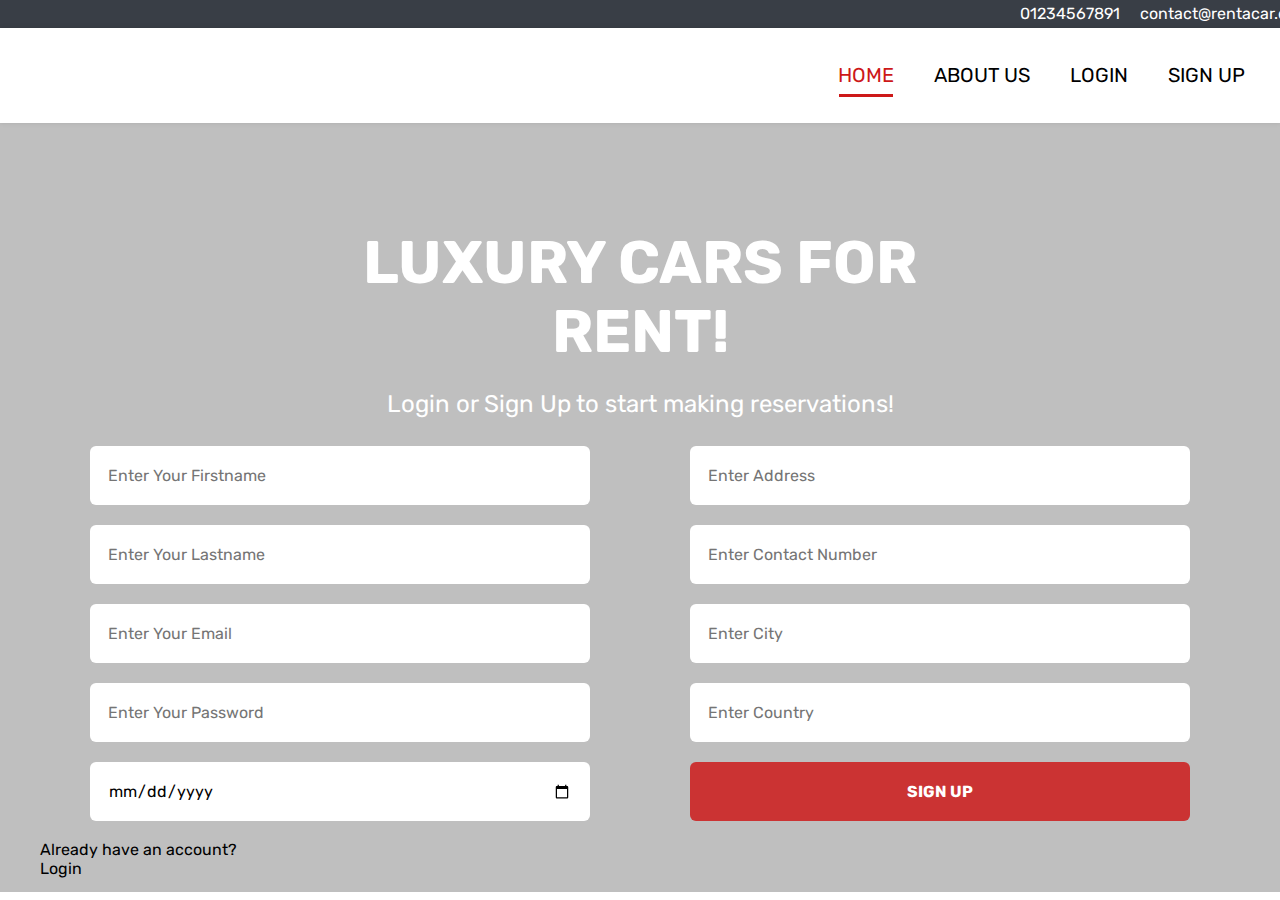
==== index.html @ 11830a5b "added ay 5ara" ====
<!DOCTYPE html>
<html lang="en">

<head>
    <meta charset="UTF-8">
    <meta name="viewport"
        content="width=device-width, height=device-height, initial-scale=1, maximum-scale=1, user-scalable=0">
    <title>RentCar</title>
    <link rel="stylesheet" href="css/normalize.css">
    <link rel="stylesheet" href="css/master.css">
    <!-- Font Awesome -->
    <link rel="stylesheet" href="https://cdnjs.cloudflare.com/ajax/libs/font-awesome/6.5.1/css/all.min.css"
        integrity="sha512-DTOQO9RWCH3ppGqcWaEA1BIZOC6xxalwEsw9c2QQeAIftl+Vegovlnee1c9QX4TctnWMn13TZye+giMm8e2LwA=="
        crossorigin="anonymous" referrerpolicy="no-referrer" />
    <!-- Google Fonts -->
    <link rel="preconnect" href="https://fonts.googleapis.com">
    <link rel="preconnect" href="https://fonts.gstatic.com" crossorigin>
    <link
        href="https://fonts.googleapis.com/css2?family=Poppins:wght@300;400;500;600;700&family=Rubik:wght@300;400;500;600;700&display=swap"
        rel="stylesheet">
</head>

<body>

    <!-- Start Header bar -->
    <div class="header-bar">
        <div class="container">
            <div class="icons">
                <a href="https://www.facebook.com/"><i class="fab fa-facebook"></i></a>
                <a href="https://twitter.com/?lang=en"><i class="fab fa-instagram"></i></a>
            </div>
            <div class="text">
                <div class="phone">
                    <i class="fas fa-phone-square-alt"></i>
                    01234567891
                </div>
                <div class="email">
                    <i class="fas fa-envelope"></i> contact@rentacar.com
                </div>
            </div>
        </div>
    </div>
    <!-- End Header bar -->
    <!-- Start Header -->
    <div class="header" id="header">
        <div class="container">
            <div class="logo">
                <img src="/images/logo.png" alt="">
            </div>
            <div class="rl-container">
                <div class="home"><a href="#">HOME</a></div>
                <div class="about-us"><a href="#">ABOUT US</a></div>
                <div class="login "><a href="#" class="button">LOGIN</a></div>
                <div class="register "><a href="#" class="button">SIGN UP</a></div>
            </div>
        </div>
    </div>
    <!-- End Header -->
    <!-- Start Landing -->
    <div class="landing">
        <div class="overlay">
            <div class="container">
                <div class="text">
                    <span>LUXURY CARS FOR RENT!</span>
                    <p>Login or Sign Up to start making reservations!</p>
                </div>
                <div class="auth-container">
                    <div class="login-form">
                        <form action="user.php" id="loginForm" method="post">
                            <div class="email">
                                <div class="icon"><i class="fa-regular fa-envelope"></i></div>
                                <input type="email" id="email" name="email" placeholder="Enter Your Email" required>
                            </div>
                            <div class="password">
                                <div class="icon"><i class="fa-solid fa-key"></i></div>
                                <input type="password" id="password" name="password" placeholder="Enter Your Password" required>
                            </div>
                            <div class="submit">
                                <input type="submit" value="LOGIN" >
                            </div>
                            <p>Don't have an account? <a href="#" onclick="toggleForm('signup')">Sign Up</a></p>
                        </form>
                    </div>
                    <div class="signup-form">
                        <form action="user.php" id="signupForm" method="post">
                            <div class="left">
                                <div class="first-name">
                                    <input type="text" id="firstname" name="fname" placeholder="Enter Your Firstname" required>
                                </div>
                                <div class="last-name">
                                    <input type="text" id="lastname" name="lname" placeholder="Enter Your Lastname" required>
                                </div>
                                <div class="email">
                                    <input type="email" id="email" name="email" placeholder="Enter Your Email" required>
                                </div>
                                <div class="password">
                                    <input type="password" id="password" name="password" placeholder="Enter Your Password" required>
                                </div>
                                <div class="dob">
                                    <input type="date" name="dob" id="dob" placeholder="Enter Date Of Birth" required>
                                </div>
                            </div>
                            <div class="right">
                                <div class="address">
                                    <input type="text" name="address" id="address" placeholder="Enter Address" required>
                                </div>
                                <div class="contact">
                                    <input type="tel" name="contact_number" id="contact" placeholder="Enter Contact Number" required>
                                </div>
                                <div class="city">
                                    <input type="text" name="city" id="city" placeholder="Enter City" required>
                                </div>
                                <div class="country">
                                    <input type="text" name="country" id="country" placeholder="Enter Country" required>
                                </div>
                                <div class="submit">
                                    <input type="submit" value="SIGN UP" >
                                </div>
                            </div>
                        </form>
                        <p>Already have an account? <a href="#" onclick="toggleForm('login')">Login</a></p>
                    </div>
                </div>
            </div>
        </div>
    </div>
    </div>
    <!-- End Landing -->

    <script>
        function toggleForm(formType) {
            const loginForm = document.querySelector('.login-form');
            const signupForm = document.querySelector('.signup-form');

            if (formType === 'signup') {
                loginForm.style.display = 'none';
                signupForm.style.display = 'block';
            } else {
                loginForm.style.display = 'block';
                signupForm.style.display = 'none';
            }
        }
    </script>
</body>

</html>
---- css/master.css ----
/* Start Variables */
:root {
    --main-color: #2196F3;
    --main-color-alt: #1787E0;
    --transition-time: 0.3s;
    --main-padding-top: 100px;
    --main-padding-bottom: 100px;
    --section-background: #ececec;
    --secondary-font-color: #777;
}

/* End Variables */
/* Start Global Rules */
* {
    -webkit-box-sizing: border-box;
    -moz-box-sizing: border-box;
    box-sizing: border-box;
    margin: 0;
    padding: 0;
}

html {
    scroll-behavior: smooth;
}

body {
    font-family: 'Rubik', sans-serif;

}

ul {
    list-style: none;
}

i{
    color: white;
    font-size: 16px;
    margin-right: 5px;
}
a {
    text-decoration: none;
    display: block;
    color: black;
}

.container {
    padding-left: 15px;
    padding-right: 15px;
    margin-left: auto;
    margin-right: auto;
    width: 1170px;
}

/* Start Header bar */
.header-bar {
    background-color: #393e46;
    padding: 5px;

}

.header-bar .container {
    display: flex;
    justify-content: space-between;
    width: 1320px;
}

.header-bar .icons {
    display: flex;
}

.header-bar .icons i {
    color: white;
    font-size: 16px;
    padding: 5px;
}

.header-bar .icons i:hover {
    color: #e31616;
}

.header-bar .text {
    display: flex;
    justify-content: center;
    align-items: center;
    color: white;
    font-size: 16px;
}

.header-bar .text .email {
    margin-left: 15px;
}

/* End Header bar */

/* Start Header */
.header {
    background-color: white;
    position: relative;
    height: 95px;
    box-shadow: rgba(0, 0, 0, 0.1) 0px 0px 5px 0px;
    display: flex;
}

.header .container {
    width: 1320px;
    display: flex;
    justify-content: space-between;
    align-items: center;
    flex-wrap: wrap;
    position: relative;
}

.header .logo img {
    width: 80px;
}

.header .rl-container {
    color: black;
    font-size: 20px;
    display: flex;
    justify-content: space-between;

}
.header .rl-container div a{
    padding: 20px;
    position: relative;
}
.header .rl-container div a:hover{
    color: #cd1818;
}
.header .rl-container div a::before{
    content: "";
    position: absolute;
    height: 3px;
    background-color: #cd1818;
    width: calc(100% - 42px);
    left: 21px;
    bottom: 10px;
    display: none;
}
.header .rl-container .home a::before{
    display: block;
}
.header .rl-container .home a{
    color: #cd1818;
}
.header .rl-container div a:hover::before{
    display: block;
}
/* End Header */
/* Start Landing */
.landing{
    height: calc(100vh - 131px);
    background-image: url(/images/background-home.PNG);
    background-size: cover;
    position: relative;

}

.landing .overlay{
    position: absolute;
    left: 0;
    top: 0;
    width: 100%;
    height: 100%;
    background-color: rgb(0 0 0 / 25%);
    z-index: 0;
    display: flex;
    align-items: center;
    
}

.landing .text{
    position: absolute;
    color: white;
    transform: translateX(-50%);
    max-width: 700px;
    left: 50%;
    top: 11%;
    padding: 20px;
    border-radius: 10px;
}
.landing .text span{
    display: block;
    font-weight: bold;
    font-size: 60px;
    text-align: center;
    margin-bottom: 25px;
}
.landing .text p{
    font-size: 24px;
    text-align: center;
}
.landing .auth-container{
    position: absolute;
    transform: translateX(-50%);
    left: 50%;
    top: 42%;
}
.landing .auth-container .login-form form > div{
    display: flex;
    align-items: center;
    justify-content: center;
    position: relative;
}
.landing .auth-container .login-form form input{
    width: 500px;
    height: 59px;
    padding: 18px 18px 18px 65px;
    margin-bottom: 20px;
    position: relative;
    border-radius: 6px;
    border: 0;
    outline: none;
}
.landing .auth-container form input[type="submit"]{
    background-color: #cd1818d6;
    color: white;
    padding: 0;
    font-weight: bold;
}
.landing .auth-container form input[type="submit"]:hover{
    cursor: pointer;
    background-color: #cd1818;
}

.landing .auth-container .login-form form .icon{
    position: absolute;
    height: 59px;
    width: 50px;
    background-color: #cd1818;
    z-index: 2;
    top: 0;
    display: flex;
    justify-content: center;
    align-items: center;
    left: 0px;
}
.landing .auth-container .login-form form .icon i{
    margin: 0;
}

.landing .auth-container .login-form form a{
    color: white;
    display: inline;
}
.landing .auth-container .login-form form a:hover{
    color: #cd1818;
}
.landing .auth-container .login-form form p{
    color: white;
}
.login-form {
    display: none;
  }

.landing .auth-container .signup-form form{
    display: flex;
    justify-content: space-around;
    width: 1200px;
}
.landing .auth-container .signup-form form .left{

}
.landing .auth-container .signup-form form .right{

}

.landing .auth-container .signup-form input{
    width: 500px;
    height: 59px;
    padding: 18px;
    margin-bottom: 20px;
    position: relative;
    border-radius: 6px;
    border: 0;
    outline: none;
}


/* End Landing */
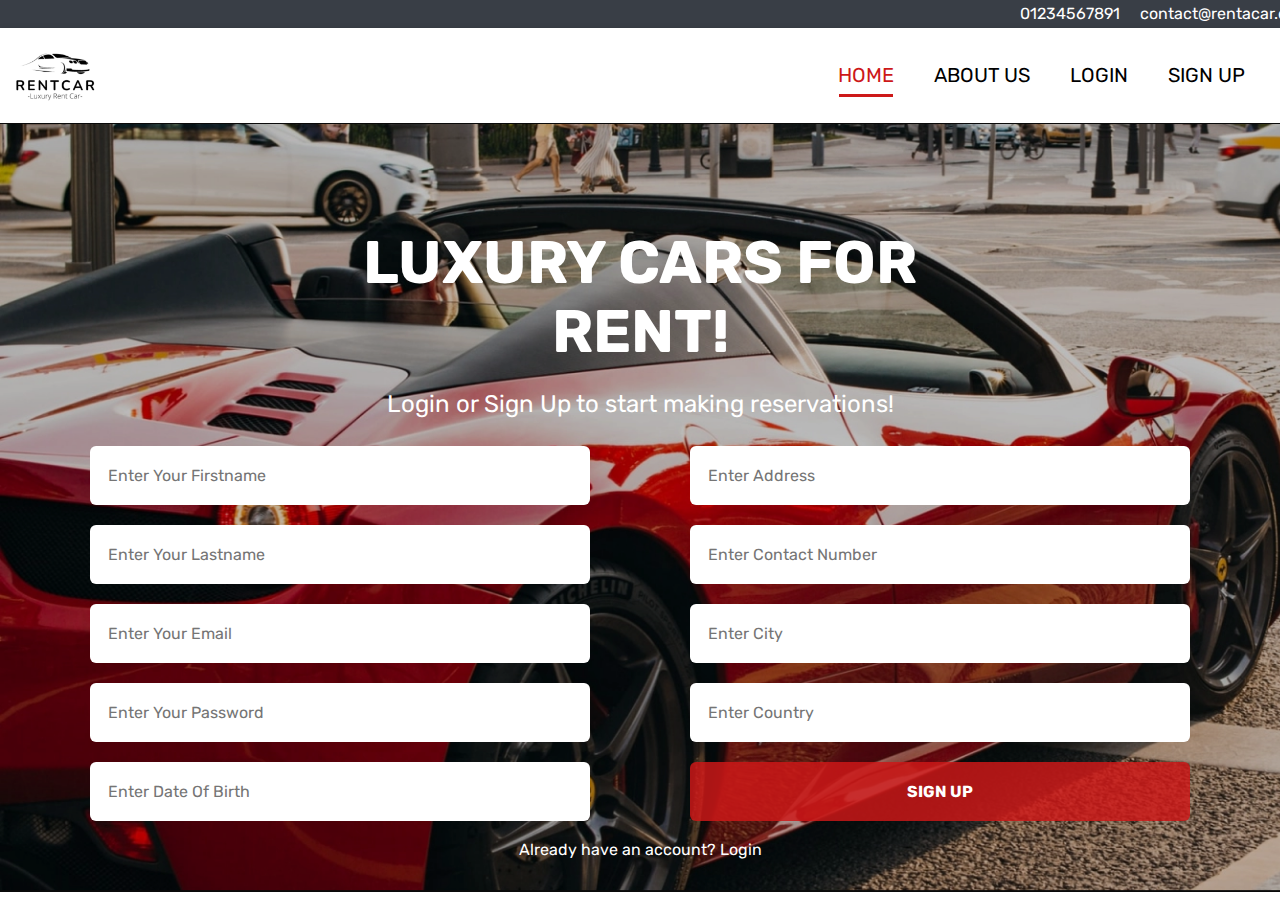
==== commit 2373251a: "megzo 5wl" ====
--- a/index.html
+++ b/index.html
@@ -73,10 +73,11 @@
                             </div>
                             <div class="password">
                                 <div class="icon"><i class="fa-solid fa-key"></i></div>
-                                <input type="password" id="password" name="password" placeholder="Enter Your Password" required>
+                                <input type="password" id="password" name="password" placeholder="Enter Your Password"
+                                    required>
                             </div>
                             <div class="submit">
-                                <input type="submit" value="LOGIN" >
+                                <input type="submit" value="LOGIN">
                             </div>
                             <p>Don't have an account? <a href="#" onclick="toggleForm('signup')">Sign Up</a></p>
                         </form>
@@ -85,19 +86,22 @@
                         <form action="user.php" id="signupForm" method="post">
                             <div class="left">
                                 <div class="first-name">
-                                    <input type="text" id="firstname" name="fname" placeholder="Enter Your Firstname" required>
+                                    <input type="text" id="firstname" name="fname" placeholder="Enter Your Firstname"
+                                        required>
                                 </div>
                                 <div class="last-name">
-                                    <input type="text" id="lastname" name="lname" placeholder="Enter Your Lastname" required>
+                                    <input type="text" id="lastname" name="lname" placeholder="Enter Your Lastname"
+                                        required>
                                 </div>
                                 <div class="email">
                                     <input type="email" id="email" name="email" placeholder="Enter Your Email" required>
                                 </div>
                                 <div class="password">
-                                    <input type="password" id="password" name="password" placeholder="Enter Your Password" required>
+                                    <input type="password" id="password" name="password"
+                                        placeholder="Enter Your Password" required>
                                 </div>
                                 <div class="dob">
-                                    <input type="date" name="dob" id="dob" placeholder="Enter Date Of Birth" required>
+                                    <input type="text" placeholder="Enter Date Of Birth" name="dob" id="dob" onfocus="(this.type='date')">
                                 </div>
                             </div>
                             <div class="right">
@@ -105,7 +109,8 @@
                                     <input type="text" name="address" id="address" placeholder="Enter Address" required>
                                 </div>
                                 <div class="contact">
-                                    <input type="tel" name="contact_number" id="contact" placeholder="Enter Contact Number" required>
+                                    <input type="tel" name="contact_number" id="contact"
+                                        placeholder="Enter Contact Number" required>
                                 </div>
                                 <div class="city">
                                     <input type="text" name="city" id="city" placeholder="Enter City" required>
@@ -114,7 +119,7 @@
                                     <input type="text" name="country" id="country" placeholder="Enter Country" required>
                                 </div>
                                 <div class="submit">
-                                    <input type="submit" value="SIGN UP" >
+                                    <input type="submit" value="SIGN UP">
                                 </div>
                             </div>
                         </form>
--- a/css/master.css
+++ b/css/master.css
@@ -151,7 +151,7 @@
 /* Start Landing */
 .landing{
     height: calc(100vh - 131px);
-    background-image: url(/images/background-home.PNG);
+    background-image: url(../images/background-home.PNG);
     background-size: cover;
     position: relative;
 
@@ -259,11 +259,19 @@
     justify-content: space-around;
     width: 1200px;
 }
-.landing .auth-container .signup-form form .left{
-
-}
-.landing .auth-container .signup-form form .right{
-
+
+
+.landing .auth-container .signup-form p{
+    text-align: center;
+    color: white;
+}
+
+.landing .auth-container .signup-form a{
+    color: white;
+    display: inline;
+}
+.landing .auth-container .signup-form a:hover{
+    color: #cd1818;
 }
 
 .landing .auth-container .signup-form input{
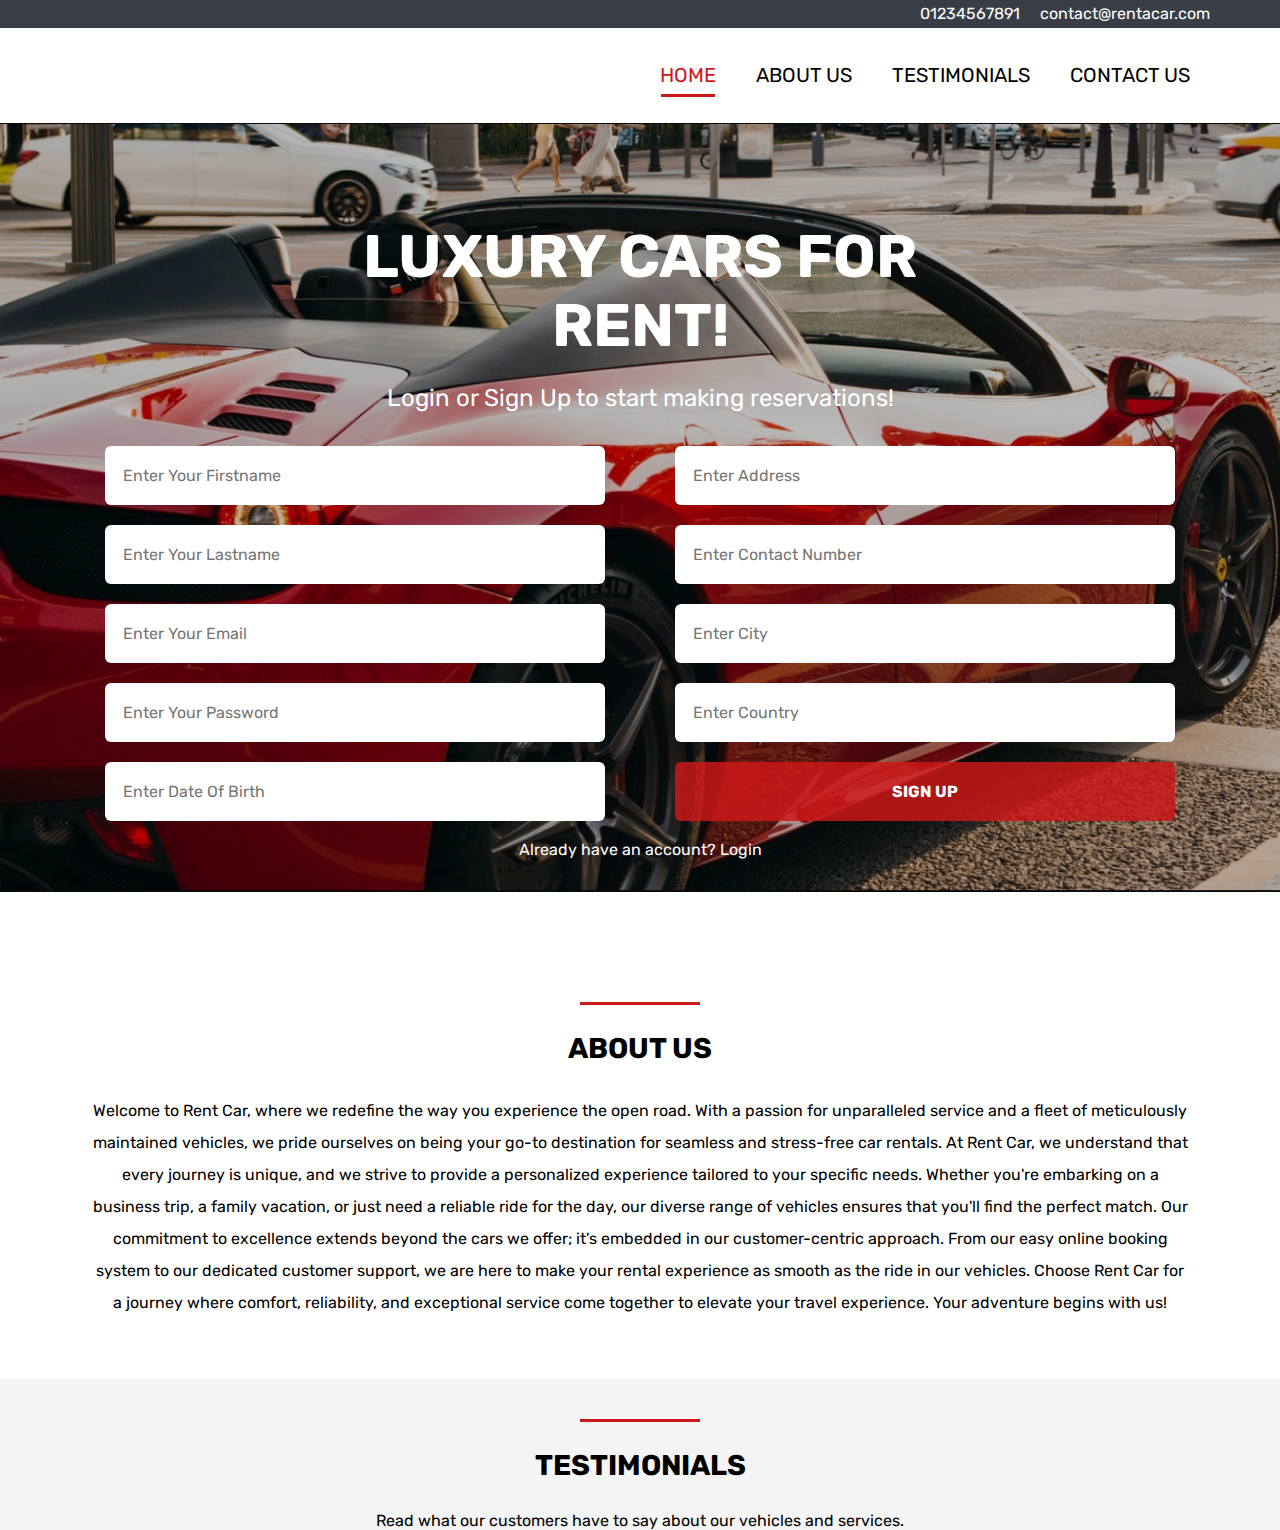
==== commit 1bb08f72: "Magdy 3ars" ====
--- a/index.html
+++ b/index.html
@@ -45,92 +45,123 @@
     <div class="header" id="header">
         <div class="container">
             <div class="logo">
-                <img src="/images/logo.png" alt="">
+                <img src="/Car-rental-system/images/logo.png" alt="">
             </div>
             <div class="rl-container">
                 <div class="home"><a href="#">HOME</a></div>
-                <div class="about-us"><a href="#">ABOUT US</a></div>
-                <div class="login "><a href="#" class="button">LOGIN</a></div>
-                <div class="register "><a href="#" class="button">SIGN UP</a></div>
+                <div class="about-us"><a href="#about">ABOUT US</a></div>
+                <div class="login "><a href="#" class="button">TESTIMONIALS</a></div>
+                <div class="register "><a href="#" class="button">CONTACT US</a></div>
             </div>
         </div>
     </div>
     <!-- End Header -->
     <!-- Start Landing -->
     <div class="landing">
-        <div class="overlay">
-            <div class="container">
+        <div class="overlay"></div>
+        <div class="auth-container container">
+            <div class="login-form">
                 <div class="text">
-                    <span>LUXURY CARS FOR RENT!</span>
+                    <span>LUXURY CARS FOR <br> RENT!</span>
                     <p>Login or Sign Up to start making reservations!</p>
                 </div>
-                <div class="auth-container">
-                    <div class="login-form">
-                        <form action="user.php" id="loginForm" method="post">
-                            <div class="email">
-                                <div class="icon"><i class="fa-regular fa-envelope"></i></div>
-                                <input type="email" id="email" name="email" placeholder="Enter Your Email" required>
-                            </div>
-                            <div class="password">
-                                <div class="icon"><i class="fa-solid fa-key"></i></div>
-                                <input type="password" id="password" name="password" placeholder="Enter Your Password"
-                                    required>
-                            </div>
-                            <div class="submit">
-                                <input type="submit" value="LOGIN">
-                            </div>
-                            <p>Don't have an account? <a href="#" onclick="toggleForm('signup')">Sign Up</a></p>
-                        </form>
+                <form action="user.php" id="loginForm" method="post">
+                    <div class="email">
+                        <div class="icon"><i class="fa-regular fa-envelope"></i></div>
+                        <input type="email" id="email" name="email" placeholder="Enter Your Email" required>
                     </div>
-                    <div class="signup-form">
-                        <form action="user.php" id="signupForm" method="post">
-                            <div class="left">
-                                <div class="first-name">
-                                    <input type="text" id="firstname" name="fname" placeholder="Enter Your Firstname"
-                                        required>
-                                </div>
-                                <div class="last-name">
-                                    <input type="text" id="lastname" name="lname" placeholder="Enter Your Lastname"
-                                        required>
-                                </div>
-                                <div class="email">
-                                    <input type="email" id="email" name="email" placeholder="Enter Your Email" required>
-                                </div>
-                                <div class="password">
-                                    <input type="password" id="password" name="password"
-                                        placeholder="Enter Your Password" required>
-                                </div>
-                                <div class="dob">
-                                    <input type="text" placeholder="Enter Date Of Birth" name="dob" id="dob" onfocus="(this.type='date')">
-                                </div>
-                            </div>
-                            <div class="right">
-                                <div class="address">
-                                    <input type="text" name="address" id="address" placeholder="Enter Address" required>
-                                </div>
-                                <div class="contact">
-                                    <input type="tel" name="contact_number" id="contact"
-                                        placeholder="Enter Contact Number" required>
-                                </div>
-                                <div class="city">
-                                    <input type="text" name="city" id="city" placeholder="Enter City" required>
-                                </div>
-                                <div class="country">
-                                    <input type="text" name="country" id="country" placeholder="Enter Country" required>
-                                </div>
-                                <div class="submit">
-                                    <input type="submit" value="SIGN UP">
-                                </div>
-                            </div>
-                        </form>
-                        <p>Already have an account? <a href="#" onclick="toggleForm('login')">Login</a></p>
+                    <div class="password">
+                        <div class="icon"><i class="fa-solid fa-key"></i></div>
+                        <input type="password" id="password" name="password" placeholder="Enter Your Password" required>
                     </div>
+                    <div class="submit">
+                        <input type="submit" value="LOGIN">
+                    </div>
+                    <p>Don't have an account? <a href="#" onclick="toggleForm('signup')">Sign Up</a></p>
+                </form>
+            </div>
+            <div class="signup-form">
+                <div class="text">
+                    <span>LUXURY CARS FOR <br> RENT!</span>
+                    <p>Login or Sign Up to start making reservations!</p>
                 </div>
+                <form action="user.php" id="signupForm" method="post">
+                    <div class="left">
+                        <div class="first-name">
+                            <input type="text" id="firstname" name="fname" placeholder="Enter Your Firstname" required>
+                        </div>
+                        <div class="last-name">
+                            <input type="text" id="lastname" name="lname" placeholder="Enter Your Lastname" required>
+                        </div>
+                        <div class="email">
+                            <input type="email" id="email" name="email" placeholder="Enter Your Email" required>
+                        </div>
+                        <div class="password">
+                            <input type="password" id="password" name="password" placeholder="Enter Your Password"
+                                required>
+                        </div>
+                        <div class="dob">
+                            <input type="text" placeholder="Enter Date Of Birth" name="dob" id="dob"
+                                onfocus="(this.type='date')">
+                        </div>
+                    </div>
+                    <div class="right">
+                        <div class="address">
+                            <input type="text" name="address" id="address" placeholder="Enter Address" required>
+                        </div>
+                        <div class="contact">
+                            <input type="tel" name="contact_number" id="contact" placeholder="Enter Contact Number"
+                                required>
+                        </div>
+                        <div class="city">
+                            <input type="text" name="city" id="city" placeholder="Enter City" required>
+                        </div>
+                        <div class="country">
+                            <input type="text" name="country" id="country" placeholder="Enter Country" required>
+                        </div>
+                        <div class="submit">
+                            <input type="submit" value="SIGN UP">
+                        </div>
+                    </div>
+                </form>
+                <p>Already have an account? <a href="#" onclick="toggleForm('login')">Login</a></p>
             </div>
         </div>
     </div>
     </div>
     <!-- End Landing -->
+    <!-- Start About -->
+    <div class="about" id="about">
+        <div class="container">
+            <div class="main-heading">
+                <h2>About Us</h2>
+            </div>
+            <p>Welcome to Rent Car, where we redefine the way you experience the open road. With a passion for
+                unparalleled service and a fleet of meticulously maintained vehicles, we pride ourselves on being your
+                go-to destination for seamless and stress-free car rentals. At Rent Car, we understand that every
+                journey is unique, and we strive to provide a personalized experience tailored to your specific needs.
+                Whether you're embarking on a business trip, a family vacation, or just need a reliable ride for the
+                day, our diverse range of vehicles ensures that you'll find the perfect match. Our commitment to
+                excellence extends beyond the cars we offer; it's embedded in our customer-centric approach. From our
+                easy online booking system to our dedicated customer support, we are here to make your rental experience
+                as smooth as the ride in our vehicles. Choose Rent Car for a journey where comfort, reliability, and
+                exceptional service come together to elevate your travel experience. Your adventure begins with us!</p>
+        </div>
+    </div>
+    <!-- End About -->
+    <!-- Start Testimonials -->
+    <div class="testimonials">
+        <div class="container">
+            <div class="main-heading">
+                <h2>Testimonials</h2>
+                <p>Read what our customers have to say about our vehicles and services.</p>
+            </div>
+            
+            
+            
+        </div>
+    </div>
+    <!-- End Testimonials -->
 
     <script>
         function toggleForm(formType) {
--- a/css/master.css
+++ b/css/master.css
@@ -1,15 +1,3 @@
-/* Start Variables */
-:root {
-    --main-color: #2196F3;
-    --main-color-alt: #1787E0;
-    --transition-time: 0.3s;
-    --main-padding-top: 100px;
-    --main-padding-bottom: 100px;
-    --section-background: #ececec;
-    --secondary-font-color: #777;
-}
-
-/* End Variables */
 /* Start Global Rules */
 * {
     -webkit-box-sizing: border-box;
@@ -32,11 +20,12 @@
     list-style: none;
 }
 
-i{
+i {
     color: white;
     font-size: 16px;
     margin-right: 5px;
 }
+
 a {
     text-decoration: none;
     display: block;
@@ -48,8 +37,55 @@
     padding-right: 15px;
     margin-left: auto;
     margin-right: auto;
-    width: 1170px;
-}
+}
+
+/* Small */
+@media (min-width: 768px) {
+    .container {
+        width: 750px;
+    }
+}
+
+/* Medium */
+@media (min-width: 992px) {
+    .container {
+        width: 970px;
+    }
+}
+
+/* Large */
+@media (min-width: 1200px) {
+    .container {
+        width: 1170px;
+    }
+}
+
+/* components */
+.main-heading {
+    text-align: center;
+    padding-top: 70px;
+}
+
+.main-heading h2 {
+    font-weight: bold;
+    font-size: 28.5px;
+    position: relative;
+    margin-bottom: 30px;
+    text-transform: uppercase;
+}
+
+.main-heading h2::before {
+    content: "";
+    position: absolute;
+    left: 50%;
+    transform: translateX(-50%);
+    height: 3px;
+    background-color: #cd1818;
+    top: -30px;
+    width: 120px;
+}
+
+/* end components */
 
 /* Start Header bar */
 .header-bar {
@@ -58,10 +94,11 @@
 
 }
 
+@media (max-width: 767px) {}
+
 .header-bar .container {
     display: flex;
     justify-content: space-between;
-    width: 1320px;
 }
 
 .header-bar .icons {
@@ -89,6 +126,17 @@
 .header-bar .text .email {
     margin-left: 15px;
 }
+
+@media (max-width: 767px) {
+    .header-bar .text {
+        font-size: 9px;
+    }
+
+    .header-bar i {
+        font-size: 12px !important;
+    }
+}
+
 
 /* End Header bar */
 
@@ -101,8 +149,13 @@
     display: flex;
 }
 
+@media(max-width: 767px) {
+    .header {
+        height: 68px;
+    }
+}
+
 .header .container {
-    width: 1320px;
     display: flex;
     justify-content: space-between;
     align-items: center;
@@ -110,8 +163,20 @@
     position: relative;
 }
 
+@media(max-width: 991px) {
+    .header .container {
+        justify-content: center;
+    }
+}
+
 .header .logo img {
     width: 80px;
+}
+
+@media(max-width:991px) {
+    .header .logo img {
+        display: none;
+    }
 }
 
 .header .rl-container {
@@ -121,35 +186,58 @@
     justify-content: space-between;
 
 }
-.header .rl-container div a{
+
+.header .rl-container div a {
     padding: 20px;
     position: relative;
 }
-.header .rl-container div a:hover{
+
+@media(max-width:767px) {
+    .header .rl-container div a {
+        padding: 10px;
+    }
+
+    .header .rl-container .home a::before {
+        display: none;
+    }
+
+    .header .rl-container {
+        font-size: 15px;
+    }
+}
+
+@media(min-width: 991px) {
+    .header .rl-container div a:hover {
+        color: #cd1818;
+    }
+
+    .header .rl-container div a:hover::before {
+        display: block;
+    }
+
+    .header .rl-container div a::before {
+        content: "";
+        position: absolute;
+        height: 3px;
+        background-color: #cd1818;
+        width: calc(100% - 42px);
+        left: 21px;
+        bottom: 10px;
+        display: none;
+    }
+
+    .header .rl-container .home a::before {
+        display: block;
+    }
+}
+
+.header .rl-container .home a {
     color: #cd1818;
 }
-.header .rl-container div a::before{
-    content: "";
-    position: absolute;
-    height: 3px;
-    background-color: #cd1818;
-    width: calc(100% - 42px);
-    left: 21px;
-    bottom: 10px;
-    display: none;
-}
-.header .rl-container .home a::before{
-    display: block;
-}
-.header .rl-container .home a{
-    color: #cd1818;
-}
-.header .rl-container div a:hover::before{
-    display: block;
-}
+
 /* End Header */
 /* Start Landing */
-.landing{
+.landing {
     height: calc(100vh - 131px);
     background-image: url(../images/background-home.PNG);
     background-size: cover;
@@ -157,7 +245,7 @@
 
 }
 
-.landing .overlay{
+.landing .overlay {
     position: absolute;
     left: 0;
     top: 0;
@@ -167,43 +255,70 @@
     z-index: 0;
     display: flex;
     align-items: center;
-    
-}
-
-.landing .text{
+
+}
+
+.landing .text {
     position: absolute;
     color: white;
     transform: translateX(-50%);
-    max-width: 700px;
+    max-width: 800px;
+    min-width: 750px;
     left: 50%;
-    top: 11%;
+    top: -59%;
     padding: 20px;
     border-radius: 10px;
 }
-.landing .text span{
+
+.landing .login-form .text {
+    top: -95.5%;
+}
+
+@media(max-width: 767px) {
+    .landing .login-form .text {
+        top: -50.5%;
+    }
+
+    .landing .auth-container .login-form form .icon {
+        height: 39px;
+    }
+}
+
+
+.landing .text span {
     display: block;
     font-weight: bold;
     font-size: 60px;
     text-align: center;
     margin-bottom: 25px;
 }
-.landing .text p{
+
+.landing .text p {
     font-size: 24px;
     text-align: center;
-}
-.landing .auth-container{
+    min-width: 550px;
+}
+
+.landing .auth-container {
     position: absolute;
     transform: translateX(-50%);
     left: 50%;
     top: 42%;
 }
-.landing .auth-container .login-form form > div{
-    display: flex;
+
+
+
+.landing .auth-container .login-form form>div {
     align-items: center;
     justify-content: center;
     position: relative;
-}
-.landing .auth-container .login-form form input{
+    /* text-align: center; */
+    width: 500px;
+    transform: translateX(-50%);
+    left: 50%;
+}
+
+.landing .auth-container .login-form form input {
     width: 500px;
     height: 59px;
     padding: 18px 18px 18px 65px;
@@ -213,18 +328,46 @@
     border: 0;
     outline: none;
 }
-.landing .auth-container form input[type="submit"]{
+
+.landing .auth-container form input[type="submit"] {
     background-color: #cd1818d6;
     color: white;
     padding: 0;
     font-weight: bold;
 }
-.landing .auth-container form input[type="submit"]:hover{
+@media(max-width:767px){
+    .landing .auth-container .login-form form>div{
+        width: 100%;
+    }
+    .landing .login-form .text span{
+        font-size: 35px;
+    }
+    .landing .auth-container .login-form form input{
+        width: 350px;
+    }
+}
+@media(max-width: 500px){
+    .landing .auth-container .login-form form input {
+        width: 275px;
+    }
+    .landing .auth-container .login-form form .icon{
+        display: none !important; 
+    }
+    .landing .auth-container .login-form form input{
+        padding: 18px 18px 18px 20px;
+        height: 50px;
+    }
+    .header .rl-container {
+        font-size: 12px ;
+    }
+}
+
+.landing .auth-container form input[type="submit"]:hover {
     cursor: pointer;
     background-color: #cd1818;
 }
 
-.landing .auth-container .login-form form .icon{
+.landing .auth-container .login-form form .icon {
     position: absolute;
     height: 59px;
     width: 50px;
@@ -236,45 +379,50 @@
     align-items: center;
     left: 0px;
 }
-.landing .auth-container .login-form form .icon i{
+
+.landing .auth-container .login-form form .icon i {
     margin: 0;
 }
 
-.landing .auth-container .login-form form a{
+.landing .auth-container .login-form form a {
     color: white;
     display: inline;
 }
-.landing .auth-container .login-form form a:hover{
+
+.landing .auth-container .login-form form a:hover {
     color: #cd1818;
 }
-.landing .auth-container .login-form form p{
-    color: white;
-}
+
+.landing .auth-container .login-form form p {
+    color: white;
+    text-align: center;
+}
+
 .login-form {
     display: none;
-  }
-
-.landing .auth-container .signup-form form{
+}
+
+.landing .auth-container .signup-form form {
     display: flex;
     justify-content: space-around;
-    width: 1200px;
-}
-
-
-.landing .auth-container .signup-form p{
+}
+
+
+.landing .auth-container .signup-form p {
     text-align: center;
     color: white;
 }
 
-.landing .auth-container .signup-form a{
+.landing .auth-container .signup-form a {
     color: white;
     display: inline;
 }
-.landing .auth-container .signup-form a:hover{
+
+.landing .auth-container .signup-form a:hover {
     color: #cd1818;
 }
 
-.landing .auth-container .signup-form input{
+.landing .auth-container .signup-form input {
     width: 500px;
     height: 59px;
     padding: 18px;
@@ -285,5 +433,87 @@
     outline: none;
 }
 
+@media (max-width: 1199px) {
+    .landing .auth-container .signup-form input {
+        width: 400px;
+    }
+
+}
+
+@media (max-width: 991px) {
+    .landing .auth-container .signup-form input {
+        width: 300px;
+    }
+}
+
+@media (max-width: 767px) {
+    .landing .auth-container .signup-form input {
+        width: 300px;
+        height: 37px;
+    }
+
+    .landing .text p {
+        display: none;
+    }
+
+    .landing .auth-container .signup-form form {
+        display: block;
+    }
+
+    .landing .signup-form {
+        position: absolute;
+        transform: translate(-50%, -34%);
+    }
+
+    .landing .signup-form .text {
+        position: absolute;
+        color: white;
+        transform: translateX(-50%);
+        max-width: 700px;
+        min-width: 390px;
+        left: 50%;
+        top: -23%;
+        padding: 57px;
+        border-radius: 10px;
+    }
+
+    .landing .signup-form .text span {
+        display: block;
+        font-weight: bold;
+        font-size: 27px;
+        text-align: center;
+        margin-bottom: 8px;
+    }
+
+    /* .landing .auth-container {
+        position: absolute;
+        transform: translateX(-50%);
+        left: 50%;
+        top: 20%;
+    } */
+}
+
+.login-form {
+    display: none;
+}
 
 /* End Landing */
+/* Start About */
+.about {
+    padding: 70px 0 60px 0;
+}
+
+.about p {
+    text-align: center;
+    padding: 0 20px;
+    line-height: 2;
+}
+
+/* End About */
+
+/* Start Testtimonials */
+.testimonials {
+    background-color: #f4f4f4;
+}
+
+/* End Testtimonials */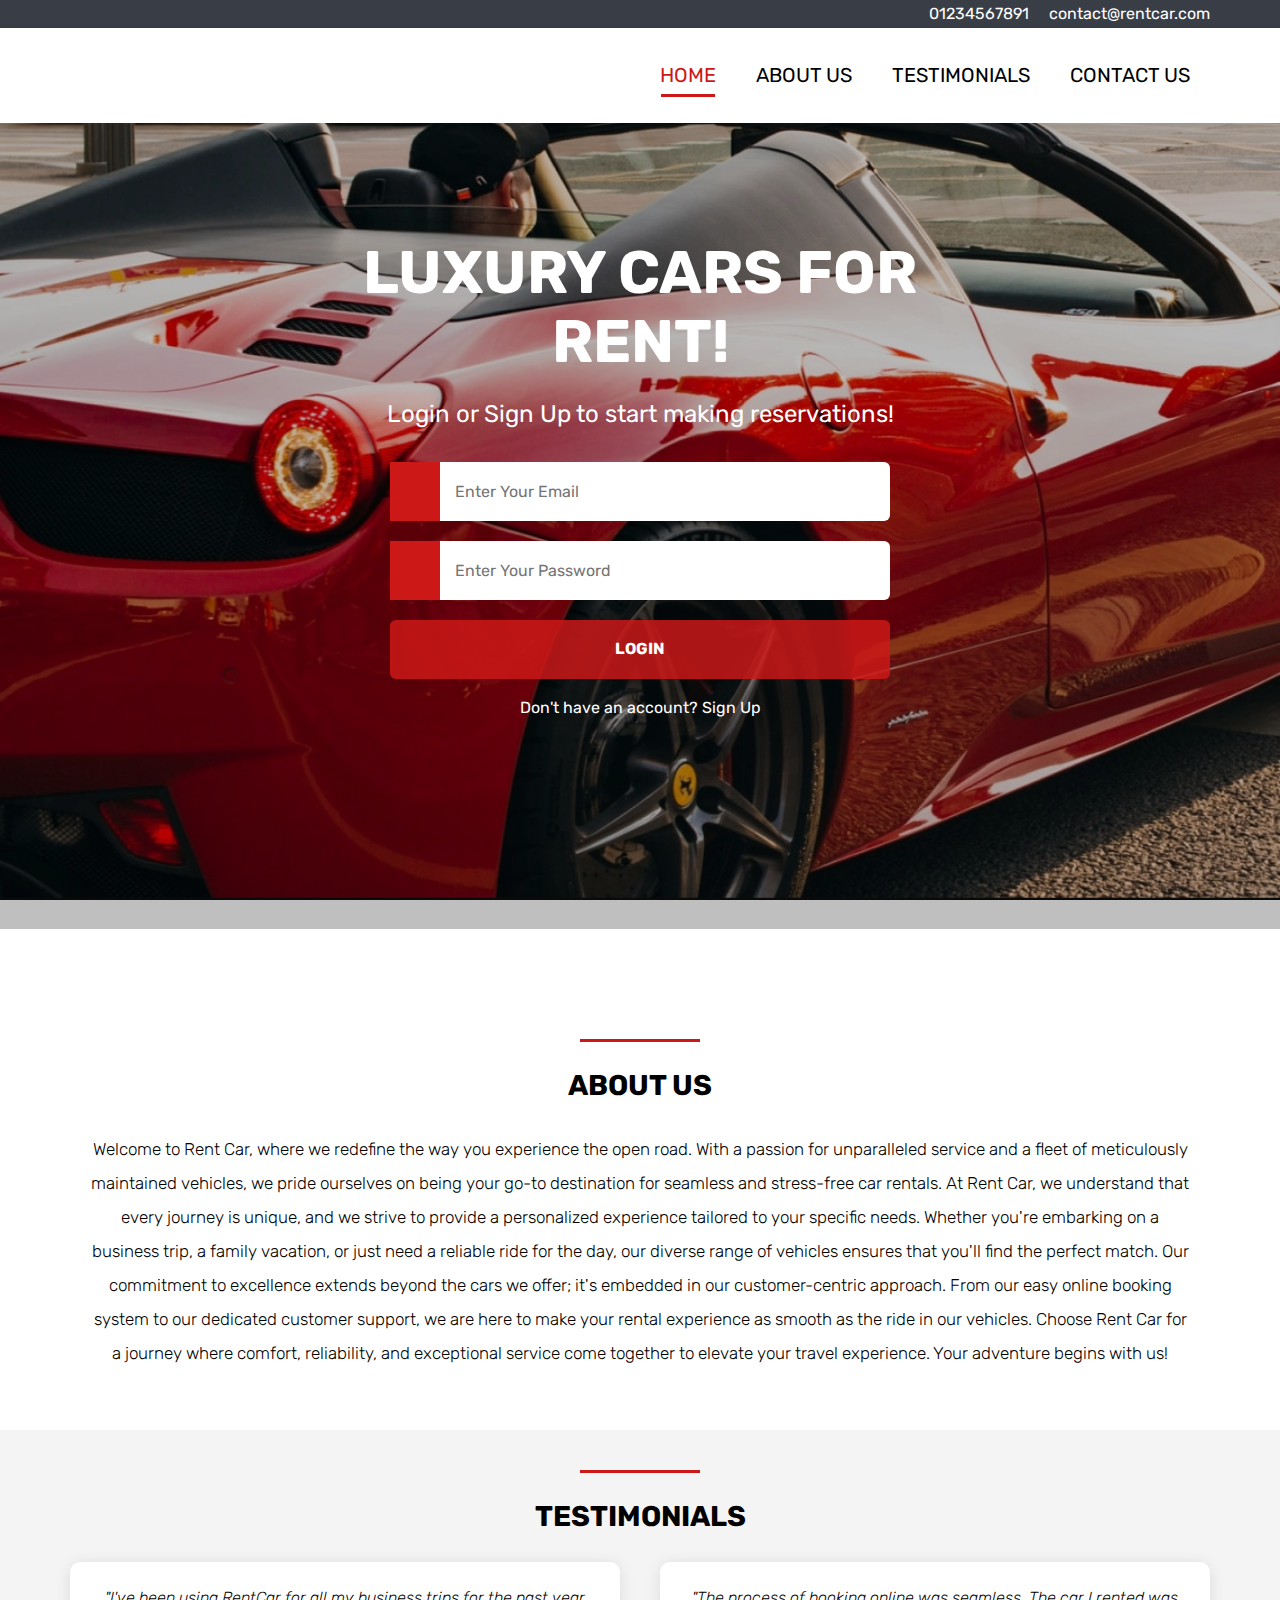
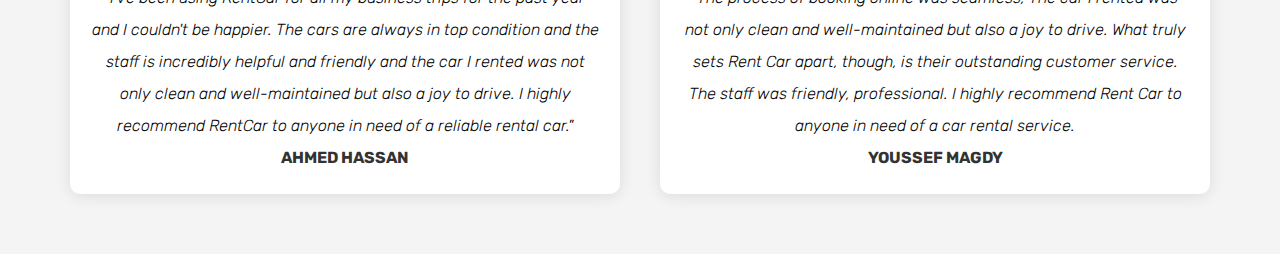
==== commit f37d86b6: "last" ====
--- a/index.html
+++ b/index.html
@@ -35,7 +35,7 @@
                     01234567891
                 </div>
                 <div class="email">
-                    <i class="fas fa-envelope"></i> contact@rentacar.com
+                    <i class="fas fa-envelope"></i> contact@rentcar.com
                 </div>
             </div>
         </div>
@@ -50,8 +50,8 @@
             <div class="rl-container">
                 <div class="home"><a href="#">HOME</a></div>
                 <div class="about-us"><a href="#about">ABOUT US</a></div>
-                <div class="login "><a href="#" class="button">TESTIMONIALS</a></div>
-                <div class="register "><a href="#" class="button">CONTACT US</a></div>
+                <div class="login "><a href="#testimonials" class="button">TESTIMONIALS</a></div>
+                <div class="register "><a href="#contact" class="button">CONTACT US</a></div>
             </div>
         </div>
     </div>
@@ -150,15 +150,36 @@
     </div>
     <!-- End About -->
     <!-- Start Testimonials -->
-    <div class="testimonials">
+    <div class="testimonials" id="testimonials">
         <div class="container">
             <div class="main-heading">
                 <h2>Testimonials</h2>
-                <p>Read what our customers have to say about our vehicles and services.</p>
-            </div>
-            
-            
-            
+            </div>
+            <div class="text">
+                <div class="box">
+                    <div class="content">
+                        <p>"I've been using RentCar for all my business trips for the past year and I couldn't be
+                            happier. The cars are always in top condition and the staff is incredibly helpful and
+                            friendly and the car I rented was not only clean and well-maintained but also a joy to drive. I highly recommend RentCar to anyone in need of a reliable rental car."</p>
+                        <span>Ahmed Hassan</span>
+                    </div>
+                </div>
+                <div class="box">
+                    <div class="content">
+                        <p>
+                            "The process of booking online was seamless, The car I rented was not only clean and
+                            well-maintained but also a joy to drive. What
+                            truly sets Rent Car apart, though, is their outstanding customer service. The staff was
+                            friendly, professional. I highly recommend Rent Car to anyone in need of a car rental
+                            service.
+                        </p>
+                        <span>Youssef Magdy</span>
+                    </div>
+                </div>
+            </div>
+
+
+
         </div>
     </div>
     <!-- End Testimonials -->
--- a/css/master.css
+++ b/css/master.css
@@ -238,9 +238,10 @@
 /* End Header */
 /* Start Landing */
 .landing {
-    height: calc(100vh - 131px);
+    height: 89.5vh;
     background-image: url(../images/background-home.PNG);
     background-size: cover;
+    background-attachment: fixed;
     position: relative;
 
 }
@@ -263,11 +264,16 @@
     color: white;
     transform: translateX(-50%);
     max-width: 800px;
-    min-width: 750px;
+    min-width: 600px;
     left: 50%;
     top: -59%;
     padding: 20px;
     border-radius: 10px;
+}
+@media(max-width: 767px){
+    .landing .text{
+        min-width: 375px;
+    }
 }
 
 .landing .login-form .text {
@@ -335,30 +341,37 @@
     padding: 0;
     font-weight: bold;
 }
-@media(max-width:767px){
-    .landing .auth-container .login-form form>div{
+
+@media(max-width:767px) {
+    .landing .auth-container .login-form form>div {
         width: 100%;
     }
-    .landing .login-form .text span{
+
+    .landing .login-form .text span {
         font-size: 35px;
     }
-    .landing .auth-container .login-form form input{
+
+    .landing .auth-container .login-form form input {
         width: 350px;
     }
 }
-@media(max-width: 500px){
+
+@media(max-width: 500px) {
     .landing .auth-container .login-form form input {
         width: 275px;
     }
-    .landing .auth-container .login-form form .icon{
-        display: none !important; 
-    }
-    .landing .auth-container .login-form form input{
+
+    .landing .auth-container .login-form form .icon {
+        display: none !important;
+    }
+
+    .landing .auth-container .login-form form input {
         padding: 18px 18px 18px 20px;
         height: 50px;
     }
+
     .header .rl-container {
-        font-size: 12px ;
+        font-size: 12px;
     }
 }
 
@@ -398,7 +411,7 @@
     text-align: center;
 }
 
-.login-form {
+.signup-form {
     display: none;
 }
 
@@ -493,9 +506,6 @@
     } */
 }
 
-.login-form {
-    display: none;
-}
 
 /* End Landing */
 /* Start About */
@@ -507,6 +517,9 @@
     text-align: center;
     padding: 0 20px;
     line-height: 2;
+    color: black;
+    font-size: 17px;
+    font-weight: 300;
 }
 
 /* End About */
@@ -514,6 +527,48 @@
 /* Start Testtimonials */
 .testimonials {
     background-color: #f4f4f4;
+    padding-bottom: 60px;
+
+}
+
+.testimonials .box {
+    background-color: white;
+    border-radius: 10px;
+    padding: 20px;
+    line-height: 2;
+    text-align: center;
+    font-style: italic;
+    font-weight: 300;
+    box-shadow: 0 2px 15px rgb(0 0 0 / 10%);
+    overflow: hidden;
+    transition: 0.3s;
+}
+
+.testimonials .box:hover {
+    transform: translateY(-10px);
+    box-shadow: 0 2px 15px rgb(0 0 0 / 20%);
+}
+
+.testimonials .text {
+    display: grid;
+    grid-template-columns: repeat(auto-fill, minmax(500px, 1fr));
+    gap: 40px;
+}
+
+@media(max-width: 767px) {
+    .testimonials .text{
+        grid-template-columns: repeat(auto-fill, minmax(200px, 1fr));
+        gap: 20px;
+    }
+    
+}
+
+.testimonials .text span {
+    font-weight: bold;
+    font-style: normal;
+    font-size: 16px;
+    text-transform: uppercase;
+    color: #333333;
 }
 
 /* End Testtimonials */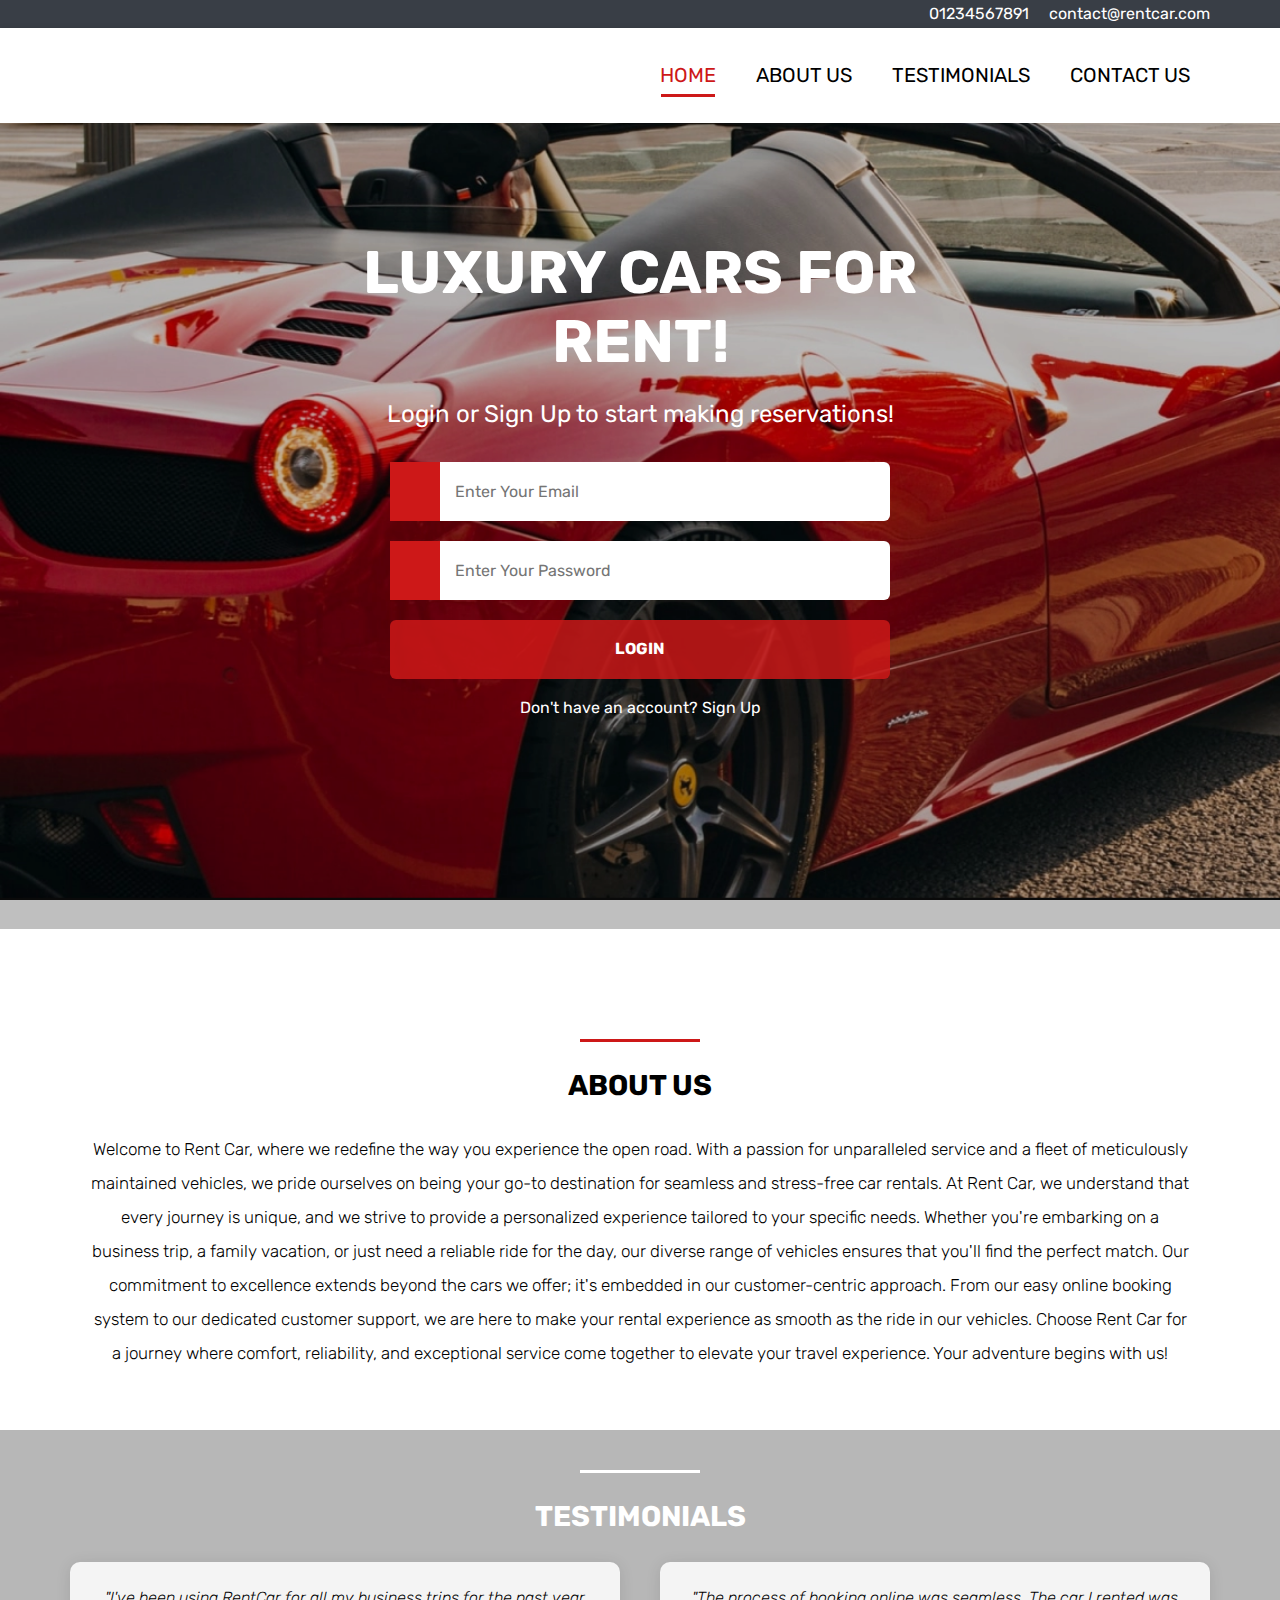
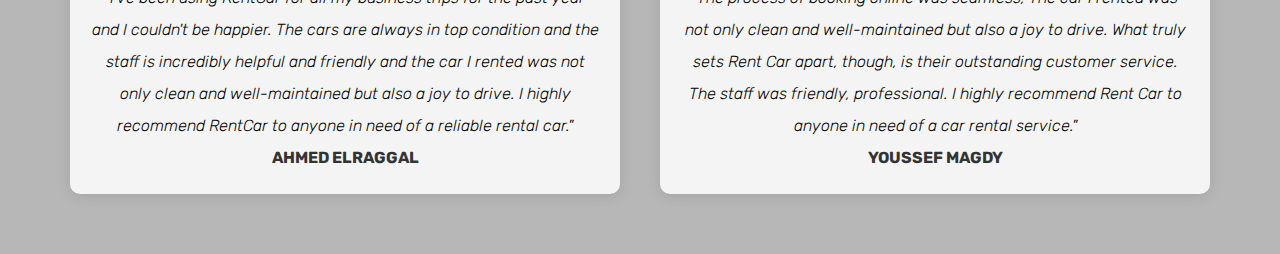
==== commit f47343f8: "555" ====
--- a/index.html
+++ b/index.html
@@ -160,8 +160,9 @@
                     <div class="content">
                         <p>"I've been using RentCar for all my business trips for the past year and I couldn't be
                             happier. The cars are always in top condition and the staff is incredibly helpful and
-                            friendly and the car I rented was not only clean and well-maintained but also a joy to drive. I highly recommend RentCar to anyone in need of a reliable rental car."</p>
-                        <span>Ahmed Hassan</span>
+                            friendly and the car I rented was not only clean and well-maintained but also a joy to
+                            drive. I highly recommend RentCar to anyone in need of a reliable rental car."</p>
+                        <span>Ahmed Elraggal</span>
                     </div>
                 </div>
                 <div class="box">
@@ -171,15 +172,12 @@
                             well-maintained but also a joy to drive. What
                             truly sets Rent Car apart, though, is their outstanding customer service. The staff was
                             friendly, professional. I highly recommend Rent Car to anyone in need of a car rental
-                            service.
+                            service."
                         </p>
                         <span>Youssef Magdy</span>
                     </div>
                 </div>
             </div>
-
-
-
         </div>
     </div>
     <!-- End Testimonials -->
--- a/css/master.css
+++ b/css/master.css
@@ -524,15 +524,37 @@
 
 /* End About */
 
-/* Start Testtimonials */
+/* Start Testimonials */
 .testimonials {
     background-color: #f4f4f4;
     padding-bottom: 60px;
-
-}
-
+    background-image: url(https://trials.vevs.website/web-demo/1/car-rental-website/app/web/upload/medium/aston-martin-hire-nz-rental-header-2589.jpg);
+    background-repeat: no-repeat;
+    background-attachment: fixed;
+    background-size: cover;
+    background-position: center;
+    position: relative;
+}
+.testimonials::before{
+    content: "";
+    position: absolute;
+    left: 0;
+    top: 0;
+    width: 100%;
+    height: 100%;
+    background-color: rgb(0 0 0 / 25%);
+    z-index: 0;
+    display: flex;
+    align-items: center;
+}
+.testimonials .main-heading{
+    color: white;
+}
+.testimonials .main-heading h2::before{
+    background-color: white;
+}
 .testimonials .box {
-    background-color: white;
+    background-color: #f4f4f4;
     border-radius: 10px;
     padding: 20px;
     line-height: 2;
@@ -542,6 +564,7 @@
     box-shadow: 0 2px 15px rgb(0 0 0 / 10%);
     overflow: hidden;
     transition: 0.3s;
+    z-index: 1;
 }
 
 .testimonials .box:hover {
@@ -571,4 +594,7 @@
     color: #333333;
 }
 
-/* End Testtimonials */+/* End Testimonials */
+/* Start Footer */
+
+/* End Footer */